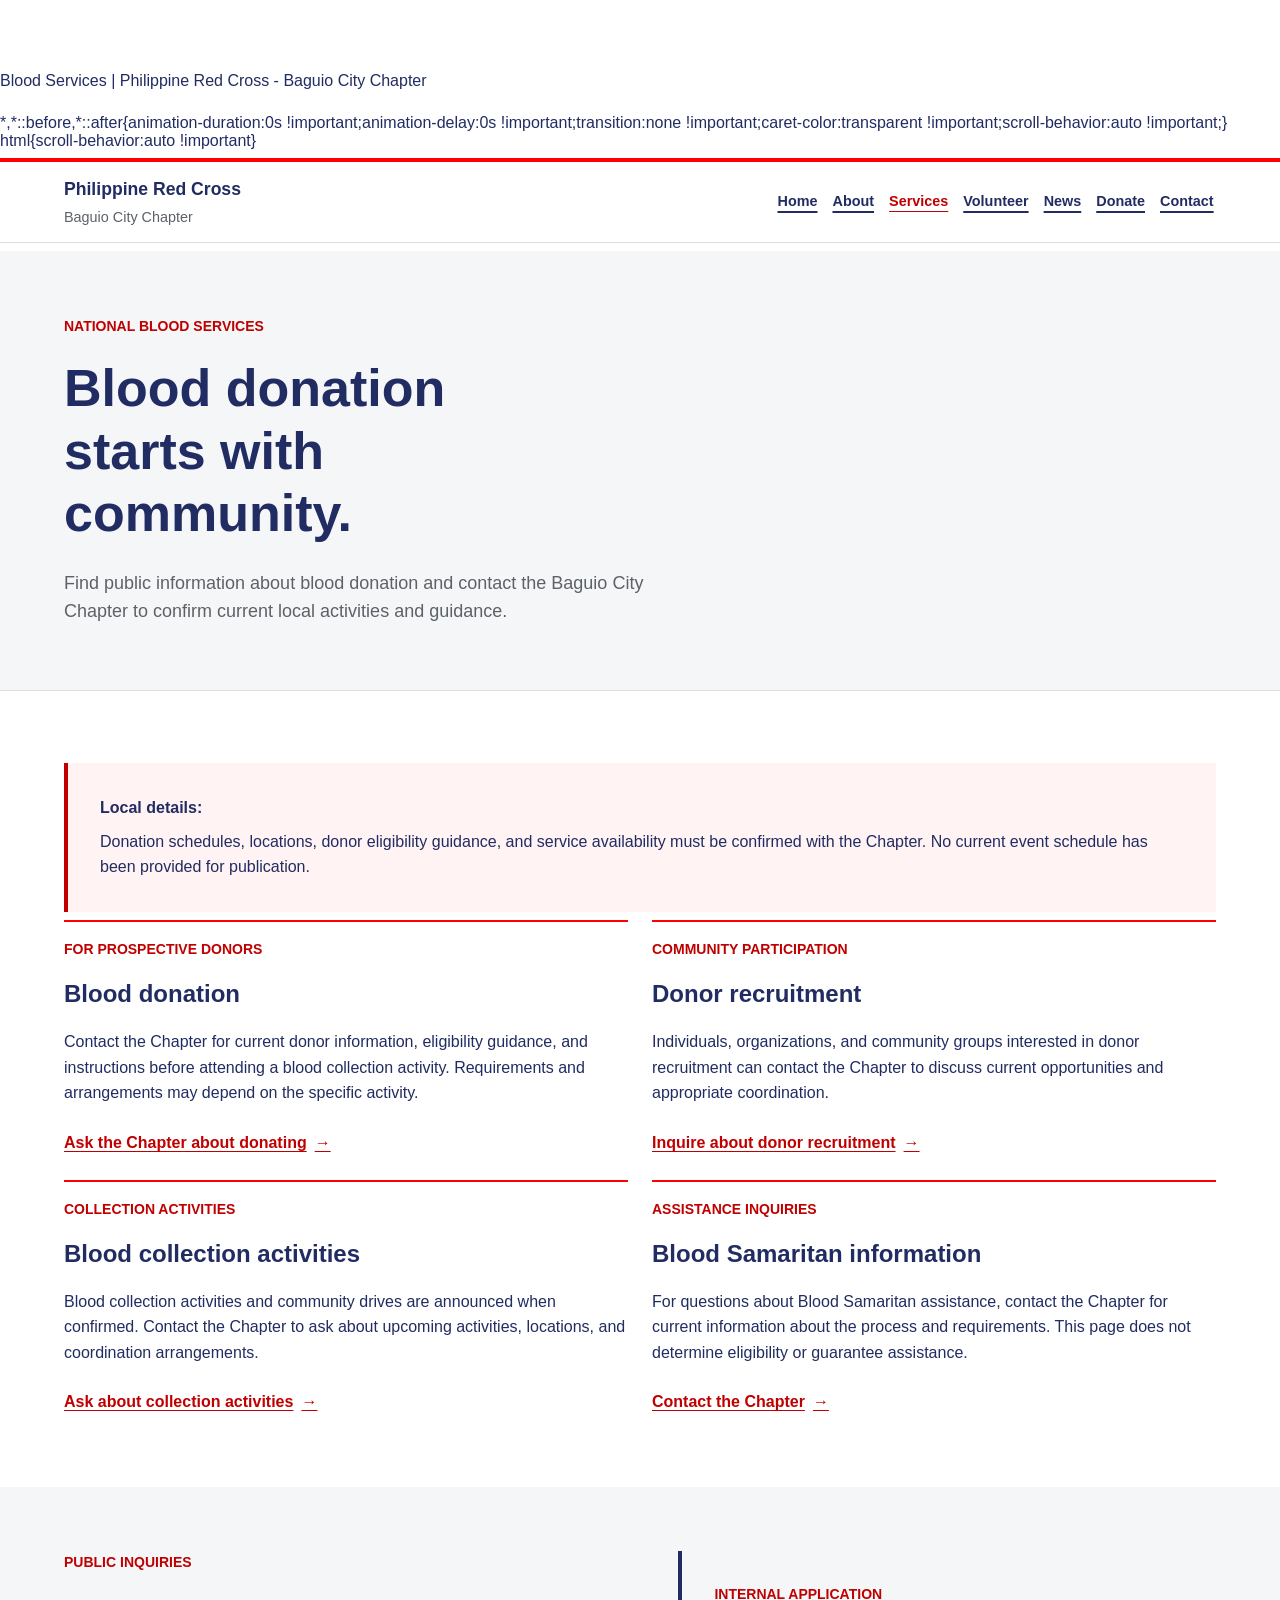
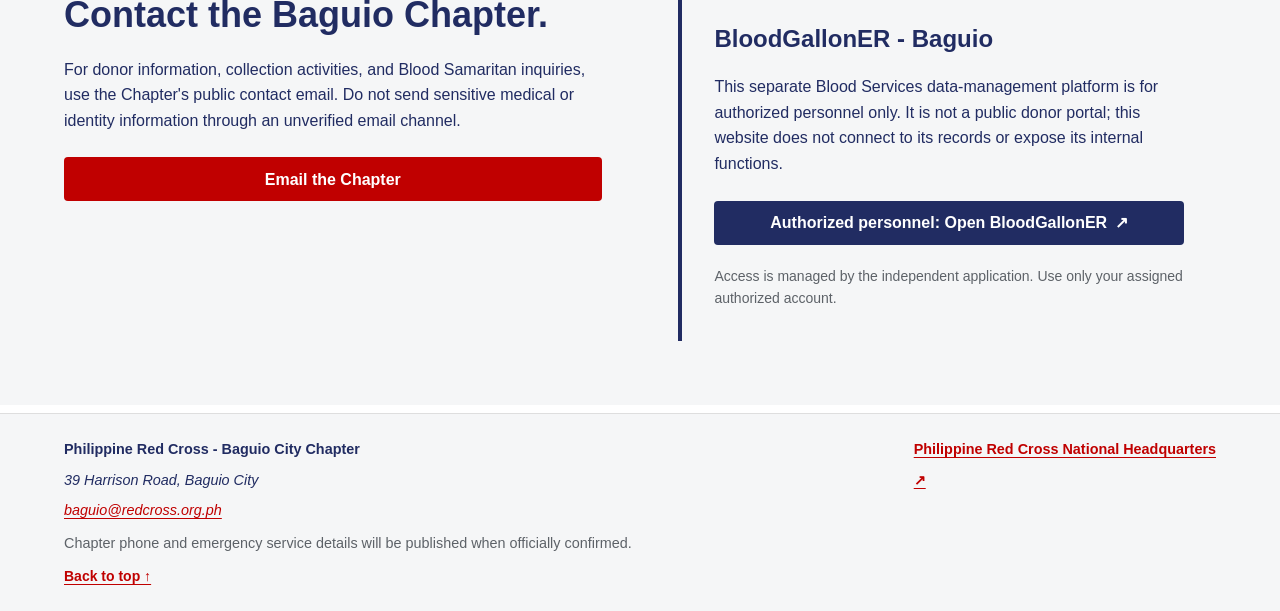
==== blood-services.html @ 1f87d124 "commit: Initial commit with project files" ====
<!doctype html>
<html lang="en">
<head>
  <meta charset="utf-8">
  <meta name="viewport" content="width=device-width, initial-scale=1">
  <meta name="description" content="Public information about blood donation, donor recruitment, blood collection activities, and Blood Samaritan inquiries through the Philippine Red Cross - Baguio City Chapter.">
  <meta name="theme-color" content="#fe0000">
  <link rel="canonical" href="https://prcbaguio.org/blood-services.html">
  <meta property="og:type" content="website">
  <meta property="og:title" content="Blood Services | Philippine Red Cross - Baguio City Chapter">
  <meta property="og:description" content="Find public blood donation information and contact the Baguio City Chapter about local activities and assistance inquiries.">
  <meta property="og:url" content="https://prcbaguio.org/blood-services.html">
  <title>Blood Services | Philippine Red Cross - Baguio City Chapter</title>
  <link rel="stylesheet" href="css/style.css">
  <script src="js/script.js" defer></script>
</head>
<body>
  <a class="skip-link" href="#main-content">Skip to content</a>
  <header class="site-header">
    <div class="site-header__inner">
      <a class="brand" href="index.html#top" aria-label="Philippine Red Cross - Baguio City Chapter, home"><span class="brand__name">Philippine Red Cross</span><span class="brand__chapter">Baguio City Chapter</span></a>
      <button class="menu-toggle" type="button" aria-expanded="false" aria-controls="primary-menu" aria-label="Open navigation" hidden><span aria-hidden="true"></span><span aria-hidden="true"></span><span aria-hidden="true"></span></button>
      <nav class="primary-nav" id="primary-menu" aria-label="Primary navigation">
        <a class="primary-nav__link" href="index.html#top">Home</a><a class="primary-nav__link" href="about.html">About</a>
        <details class="nav-dropdown" aria-current="page"><summary class="primary-nav__link">Services</summary><div class="nav-dropdown__menu"><a href="blood-services.html" aria-current="page">Blood Services</a><a href="training.html">Safety Services (Trainings)</a><a href="emergency-services.html">Safety Services (EMS)</a><a href="services.html">All services</a></div></details>
        <a class="primary-nav__link" href="volunteer.html">Volunteer</a><a class="primary-nav__link" href="news.html">News</a><a class="primary-nav__link" href="donate.html">Donate</a><a class="primary-nav__link" href="contact.html">Contact</a>
      </nav>
    </div>
  </header>
  <main id="main-content">
    <section class="page-intro">
      <div class="container page-intro__inner">
        <p class="eyebrow">National Blood Services</p>
        <h1>Blood donation starts with community.</h1>
        <p class="lead">Find public information about blood donation and contact the Baguio City Chapter to confirm current local activities and guidance.</p>
      </div>
    </section>
    <section class="section">
      <div class="container">
        <div class="notice notice--red"><strong>Local details:</strong> Donation schedules, locations, donor eligibility guidance, and service availability must be confirmed with the Chapter. No current event schedule has been provided for publication.</div>
        <div class="grid grid--2 blood-info-grid">
          <article class="service-detail">
            <p class="eyebrow">For prospective donors</p>
            <h2>Blood donation</h2>
            <p>Contact the Chapter for current donor information, eligibility guidance, and instructions before attending a blood collection activity. Requirements and arrangements may depend on the specific activity.</p>
            <a class="text-link" href="mailto:baguio@redcross.org.ph?subject=Blood%20donation%20inquiry">Ask the Chapter about donating <span aria-hidden="true">→</span></a>
          </article>
          <article class="service-detail">
            <p class="eyebrow">Community participation</p>
            <h2>Donor recruitment</h2>
            <p>Individuals, organizations, and community groups interested in donor recruitment can contact the Chapter to discuss current opportunities and appropriate coordination.</p>
            <a class="text-link" href="mailto:baguio@redcross.org.ph?subject=Blood%20donor%20recruitment%20inquiry">Inquire about donor recruitment <span aria-hidden="true">→</span></a>
          </article>
          <article class="service-detail">
            <p class="eyebrow">Collection activities</p>
            <h2>Blood collection activities</h2>
            <p>Blood collection activities and community drives are announced when confirmed. Contact the Chapter to ask about upcoming activities, locations, and coordination arrangements.</p>
            <a class="text-link" href="mailto:baguio@redcross.org.ph?subject=Blood%20collection%20activity%20inquiry">Ask about collection activities <span aria-hidden="true">→</span></a>
          </article>
          <article class="service-detail">
            <p class="eyebrow">Assistance inquiries</p>
            <h2>Blood Samaritan information</h2>
            <p>For questions about Blood Samaritan assistance, contact the Chapter for current information about the process and requirements. This page does not determine eligibility or guarantee assistance.</p>
            <a class="text-link" href="mailto:baguio@redcross.org.ph?subject=Blood%20Samaritan%20inquiry">Contact the Chapter <span aria-hidden="true">→</span></a>
          </article>
        </div>
      </div>
    </section>
    <section class="section section--muted">
      <div class="container grid grid--2 content-grid">
        <div>
          <p class="eyebrow">Public inquiries</p>
          <h2>Contact the Baguio Chapter.</h2>
          <p>For donor information, collection activities, and Blood Samaritan inquiries, use the Chapter's public contact email. Do not send sensitive medical or identity information through an unverified email channel.</p>
          <a class="button" href="mailto:baguio@redcross.org.ph?subject=Blood%20Services%20inquiry">Email the Chapter</a>
        </div>
        <aside class="platform-access">
          <p class="eyebrow">Internal application</p>
          <h2>BloodGallonER - Baguio</h2>
          <p>This separate Blood Services data-management platform is for authorized personnel only. It is not a public donor portal; this website does not connect to its records or expose its internal functions.</p>
          <a class="button button--secondary" href="https://143redcrossbaguio-netizen.github.io/bloodgalloner-baguio/dashboard.html" target="_blank" rel="noopener noreferrer">Authorized personnel: Open BloodGallonER <span aria-hidden="true">↗</span></a>
          <p class="platform-access__note">Access is managed by the independent application. Use only your assigned authorized account.</p>
        </aside>
      </div>
    </section>
  </main>
  <footer class="site-footer">
    <div class="site-footer__inner">
      <div class="site-footer__top"><div><p class="site-footer__name">Philippine Red Cross - Baguio City Chapter</p><address>39 Harrison Road, Baguio City<br><a href="mailto:baguio@redcross.org.ph">baguio@redcross.org.ph</a></address></div><a class="site-footer__national" href="https://redcross.org.ph/" target="_blank" rel="noopener noreferrer">Philippine Red Cross National Headquarters <span aria-hidden="true">↗</span></a></div>
      <p class="site-footer__note">Chapter phone and emergency service details will be published when officially confirmed.</p>
      <a class="back-to-top" href="#main-content">Back to top ↑</a>
    </div>
  </footer>
</body>
</html>
---- css/style.css ----
:root {
  color-scheme: light;
  --color-red: #fe0000;
  --color-red-strong: #c00000;
  --color-ink: #212C62;
  --color-muted: #5d6268;
  --color-paper: #ffffff;
  --color-surface: #f5f6f7;
  --color-border: #dedede;
    display: grid;
    gap: var(--space-2);
  --font-body: "Trebuchet MS", "Segoe UI", sans-serif;
  --font-heading: "Trebuchet MS", "Segoe UI", sans-serif;
  --text-small: 0.875rem;
  --text-body: 1rem;
  --text-lead: 1.125rem;
  --space-1: 0.25rem;
  --space-2: 0.5rem;
  --space-3: 0.75rem;
  --space-4: 1rem;
  --space-5: 1.5rem;
  --space-6: 2rem;
  --space-7: 3rem;
  --space-8: 4rem;
  --radius-small: 4px;
  --radius-medium: 8px;
  --shadow-card: 0 2px 10px rgb(33 44 98 / 8%);
  --content-width: 72rem;
  --narrow-width: 46rem;
  font-family: var(--font-body);
  color: var(--color-ink);
  background: var(--color-paper);
}

* {
  box-sizing: border-box;
    display: grid;
    gap: var(--space-2);
}

body {
  min-width: 20rem;
  min-height: 100vh;
  margin: 0;
  display: flex;
  flex-direction: column;
  font-size: var(--text-body);
  line-height: 1.6;
}

a {
  color: var(--color-red-strong);
  text-underline-offset: 0.18em;
}

a:hover {
  text-decoration-thickness: 2px;
}

button,
input,
select,
textarea {
  font: inherit;
}

img {
  max-width: 100%;
  height: auto;
}

h1,
h2,
h3,
h4 {
  margin-block: 0 var(--space-3);
  font-family: var(--font-heading);
  line-height: 1.2;
}

h1 {
  font-size: clamp(2rem, 5vw, 3.25rem);
}

h2 {
  font-size: clamp(1.5rem, 3vw, 2.25rem);
}

h3 {
  font-size: 1.25rem;
}

p {
  margin-block: 0 var(--space-4);
}

a:focus-visible {
  outline: 3px solid var(--color-focus);
  outline-offset: 3px;
}

button:focus-visible,
input:focus-visible,
select:focus-visible,
textarea:focus-visible {
  outline: 3px solid var(--color-focus);
  outline-offset: 3px;
}

.container {
  width: min(100% - 2rem, var(--content-width));
  margin-inline: auto;
}

.container--narrow {
  width: min(100% - 2rem, var(--narrow-width));
  margin-inline: auto;
}

.section {
  padding-block: var(--space-8);
}

.section--muted {
  background: var(--color-surface);
}

.eyebrow {
  margin: 0 0 var(--space-3);
  color: var(--color-red-strong);
  font-size: var(--text-small);
  font-weight: 700;
  text-transform: uppercase;
}

.lead {
  max-width: 58ch;
  color: var(--color-muted);
  font-size: var(--text-lead);
}

.stack > * + * {
  margin-block-start: var(--space-4);
}

.cluster {
  display: flex;
  flex-wrap: wrap;
  align-items: center;
  gap: var(--space-3);
}

.grid {
  display: grid;
  gap: var(--space-5);
}

.grid--2 {
  grid-template-columns: repeat(2, minmax(0, 1fr));
}

.grid--3 {
  grid-template-columns: repeat(3, minmax(0, 1fr));
}

.button {
  min-height: 2.75rem;
  display: inline-flex;
  align-items: center;
  justify-content: center;
  gap: var(--space-2);
  padding: 0.65rem 1rem;
  border: 2px solid transparent;
  border-radius: var(--radius-small);
  background: var(--color-red-strong);
  color: var(--color-paper);
  font-weight: 700;
  line-height: 1.2;
  text-align: center;
  text-decoration: none;
  cursor: pointer;
  transition: background-color 160ms ease, border-color 160ms ease, color 160ms ease;
}

.button:hover {
  background: #990000;
  color: var(--color-paper);
  text-decoration: none;
}

.button--secondary {
  background: var(--color-ink);
}

.button--secondary:hover {
  background: #151d46;
}

.button--outline {
  border-color: var(--color-ink);
  background: transparent;
  color: var(--color-ink);
}

.button--outline:hover {
  background: var(--color-ink);
  color: var(--color-paper);
}

.button:disabled,
.button[aria-disabled="true"] {
  opacity: 0.6;
  cursor: not-allowed;
}

.card {
  padding: var(--space-5);
  border: 1px solid var(--color-border);
  border-radius: var(--radius-medium);
  background: var(--color-paper);
  box-shadow: var(--shadow-card);
}

.card__title {
  margin: 0 0 var(--space-2);
  font-size: 1.25rem;
}

.card__body {
  margin: 0;
  color: var(--color-muted);
}

.skip-link {
  position: absolute;
  top: 0.5rem;
  left: 0.5rem;
  z-index: 1;
  padding: var(--space-3) var(--space-4);
  transform: translateY(-160%);
  background: var(--color-paper);
  box-shadow: var(--shadow-card);
}

.skip-link:focus {
  transform: translateY(0);
}

.site-header {
  border-bottom: 1px solid var(--color-border);
  border-top: 0.3rem solid var(--color-red);
}

.site-header__inner,
.site-footer__inner {
  width: min(100% - 2rem, var(--content-width));
  margin-inline: auto;
}

.site-header__inner {
  min-height: 5rem;
  display: flex;
  align-items: center;
  justify-content: space-between;
  gap: 1.5rem;
}

.brand {
  display: grid;
  gap: 0.15rem;
  color: inherit;
  text-decoration: none;
}

.brand__name {
  font-size: 1.1rem;
  font-weight: 700;
}

.brand__chapter {
  color: var(--color-muted);
  font-size: 0.9rem;
}

.primary-nav__link {
  display: inline-block;
  padding: 0.7rem 0.15rem;
  color: var(--color-ink);
  font-weight: 700;
  font-size: 0.9rem;
  white-space: nowrap;
  text-decoration-thickness: 0.15em;
  text-underline-offset: 0.35em;
}

.primary-nav {
  display: flex;
  align-items: center;
  gap: clamp(0.25rem, 0.8vw, 0.75rem);
}

.nav-dropdown {
  position: relative;
}

.nav-dropdown > summary {
  list-style: none;
  cursor: pointer;
}

.nav-dropdown > summary::-webkit-details-marker {
  display: none;
}

.nav-dropdown > summary::after {
  width: 0.45rem;
  height: 0.45rem;
  display: inline-block;
  margin-left: 0.3rem;
  border-right: 1.5px solid currentColor;
  border-bottom: 1.5px solid currentColor;
  transform: translateY(-0.15rem) rotate(45deg);
}

.nav-dropdown[open] > summary::after {
  transform: translateY(0.1rem) rotate(225deg);
}

.nav-dropdown[aria-current="page"] > summary {
  color: var(--color-red-strong);
  text-decoration: underline;
}

.nav-dropdown__menu {
  position: absolute;
  top: calc(100% + 0.25rem);
  right: 0;
  z-index: 5;
  min-width: 13rem;
  display: grid;
  gap: 0.15rem;
  padding: var(--space-2);
  border: 1px solid var(--color-border);
  background: var(--color-paper);
  box-shadow: var(--shadow-card);
}

.nav-dropdown__menu a {
  padding: var(--space-2) var(--space-3);
  color: var(--color-ink);
  font-size: var(--text-small);
  text-decoration: none;
}

.nav-dropdown__menu a:hover,
.nav-dropdown__menu a:focus-visible {
  background: var(--color-surface);
  color: var(--color-red-strong);
}

.primary-nav__link[aria-current="page"] {
  color: var(--color-red-strong);
  text-decoration: underline;
}

.menu-toggle {
  display: none;
}

.site-footer {
  border-top: 1px solid var(--color-border);
  background: var(--color-surface);
}

.site-footer__inner {
  padding-block: 1.5rem;
  display: grid;
  gap: 0.65rem;
  font-size: 0.9rem;
}

.site-footer__inner p,
.site-footer__inner address {
  margin: 0;
  line-height: 1.55;
}

.site-footer__name {
  font-weight: 700;
}

.site-footer__note {
  color: var(--color-muted);
}

.announcement-banner {
  border-block: 1px solid #e8b7b7;
  background: #fff3f3;
}

.announcement-banner__inner {
  display: flex;
  align-items: baseline;
  gap: var(--space-4);
  padding-block: var(--space-3);
}

.announcement-banner__label {
  flex: 0 0 auto;
  margin: 0;
  color: var(--color-red-strong);
  font-size: var(--text-small);
  font-weight: 700;
  text-transform: uppercase;
}

.announcement-banner__message {
  margin: 0;
}

html {
  scroll-padding-top: 1rem;
}

.hero {
  position: relative;
  overflow: hidden;
  background: var(--color-paper);
}

.hero__inner {
  min-height: min(44rem, calc(100svh - 5rem));
  display: grid;
  grid-template-columns: minmax(0, 1fr) minmax(20rem, 0.9fr);
  align-items: center;
  gap: clamp(2rem, 5vw, 5rem);
  padding-block: var(--space-7);
}

.hero__content {
  padding-block: var(--space-5);
}

.hero h1 {
  max-width: 15ch;
  margin: 0 0 var(--space-5);
  font-size: clamp(2.75rem, 5.2vw, 4.75rem);
  line-height: 1.04;
}

.hero h1 span {
  color: var(--color-red-strong);
}

.hero__summary {
  max-width: 38rem;
  margin-bottom: var(--space-6);
  color: var(--color-muted);
  font-size: var(--text-lead);
}

.hero__actions {
  gap: var(--space-3);
}

.hero__visual {
  min-width: 0;
  margin: 0;
}

.hero__visual img {
  width: 100%;
  aspect-ratio: 4 / 4.6;
  display: block;
  object-fit: cover;
  background: var(--color-surface);
}

.hero__visual figcaption {
  padding-top: var(--space-2);
  color: var(--color-muted);
  font-size: 0.75rem;
}

.hero__rule {
  height: 0.35rem;
  background: linear-gradient(90deg, var(--color-red) 0 28%, var(--color-ink) 28% 100%);
}

.intro__grid,
.support__grid,
.updates__inner {
  display: grid;
  grid-template-columns: minmax(0, 0.85fr) minmax(0, 1.15fr);
  align-items: start;
  gap: clamp(2rem, 7vw, 7rem);
}

.intro h2,
.support h2,
.updates h2,
.get-involved h2,
.emergency h2 {
  max-width: 17ch;
}

.intro__copy > :last-child,
.support__block > :last-child {
  margin-bottom: 0;
}

.text-link {
  display: inline-flex;
  align-items: baseline;
  gap: var(--space-2);
  font-weight: 700;
}

.section-heading {
  display: flex;
  align-items: end;
  justify-content: space-between;
  gap: var(--space-6);
  margin-bottom: var(--space-6);
}

.section-heading h2 {
  margin-bottom: 0;
}

.section-heading__note {
  max-width: 34rem;
  margin: 0;
  color: var(--color-muted);
  font-size: var(--text-small);
}

.service-grid {
  row-gap: var(--space-6);
}

.service-item {
  min-width: 0;
  padding-top: var(--space-4);
  border-top: 2px solid var(--color-red);
}

.service-item__number {
  display: block;
  margin-bottom: var(--space-3);
  color: var(--color-muted);
  font-size: var(--text-small);
  font-weight: 700;
}

.service-item h3 {
  margin-bottom: var(--space-2);
}

.service-item p {
  max-width: 34ch;
  margin: 0;
  color: var(--color-muted);
}

.services__contact {
  margin-top: var(--space-7);
  padding-top: var(--space-4);
  border-top: 1px solid var(--color-border);
  display: flex;
  flex-wrap: wrap;
  align-items: center;
  justify-content: space-between;
  gap: var(--space-3);
}

.services__contact p {
  margin: 0;
  font-weight: 700;
}

.get-involved {
  background: var(--color-ink);
  color: var(--color-paper);
}

.get-involved .eyebrow {
  color: #ffe083;
}

.get-involved__inner {
  display: grid;
  grid-template-columns: minmax(0, 1fr) minmax(18rem, 0.8fr);
  align-items: center;
  gap: clamp(2rem, 7vw, 7rem);
}

.get-involved__inner h2 {
  margin-bottom: 0;
  color: var(--color-paper);
}

.get-involved__copy p {
  max-width: 42rem;
  color: #f0f1f8;
}

.button--light {
  background: var(--color-paper);
  color: var(--color-ink);
}

.button--light:hover {
  background: #e8eaf2;
  color: var(--color-ink);
}

.support__grid {
  align-items: stretch;
}

.support__block {
  padding-block: var(--space-3);
}

.support__aside {
  padding: clamp(1.5rem, 4vw, 2.5rem);
  border-left: 4px solid var(--color-red);
  background: var(--color-surface);
}

.support__mark {
  display: block;
  margin-bottom: var(--space-4);
  color: var(--color-red-strong);
  font-size: var(--text-small);
  font-weight: 700;
}

.support__aside h3 {
  font-size: 1.5rem;
}

.support__aside p:not(.eyebrow) {
  color: var(--color-muted);
}

.support__aside .button {
  max-width: 100%;
}

.updates__inner {
  align-items: center;
}

.updates__empty {
  padding-left: var(--space-5);
  border-left: 3px solid var(--color-border);
}

.updates__empty p {
  margin-bottom: var(--space-3);
  color: var(--color-muted);
}

.emergency {
  border-top: 0.35rem solid var(--color-red);
  background: #fff3f3;
}

.emergency__inner {
  min-height: 12rem;
  display: flex;
  align-items: center;
  justify-content: space-between;
  gap: var(--space-6);
  padding-block: var(--space-6);
}

.emergency h2 {
  margin-bottom: var(--space-2);
  font-size: 1.5rem;
}

.emergency__inner > div > p:last-child {
  max-width: 52rem;
  margin: 0;
  color: var(--color-muted);
}

.site-footer__top {
  display: flex;
  align-items: start;
  justify-content: space-between;
  gap: var(--space-6);
}

.site-footer__national {
  font-weight: 700;
}

.back-to-top {
  justify-self: start;
  font-size: var(--text-small);
  font-weight: 700;
}

.page-intro {
  border-bottom: 1px solid var(--color-border);
  background: var(--color-surface);
}

.page-intro__inner {
  padding-block: var(--space-8);
}

.page-intro h1 {
  max-width: 18ch;
  margin-bottom: var(--space-4);
}

.page-intro .lead {
  margin-bottom: 0;
}

.content-grid {
  align-items: start;
  gap: clamp(2rem, 6vw, 5rem);
}

.service-detail-grid,
.training-grid {
  gap: var(--space-6);
  margin-top: var(--space-6);
}

.service-detail {
  padding-top: var(--space-4);
  border-top: 2px solid var(--color-red);
}

.service-detail h2 {
  font-size: 1.5rem;
}

.service-detail > :last-child {
  margin-bottom: 0;
}

.notice {
  padding: clamp(1.25rem, 3vw, 2rem);
  border-left: 4px solid var(--color-ink);
  background: var(--color-surface);
}

.notice--red {
  border-color: var(--color-red-strong);
  background: #fff3f3;
}

.notice h2 {
  font-size: 1.35rem;
}

.notice > :last-child {
  margin-bottom: 0;
}

.platform-access {
  padding: clamp(1.25rem, 3vw, 2rem);
  border-left: 4px solid var(--color-ink);
  background: var(--color-surface);
}

.platform-access h2 {
  font-size: 1.5rem;
}

.platform-access .button {
  max-width: 100%;
}

.platform-access__note {
  margin: var(--space-3) 0 0;
  color: var(--color-muted);
  font-size: var(--text-small);
}

.placeholder-note {
  color: var(--color-muted);
  font-style: italic;
}

.principle-grid {
  margin-top: var(--space-5);
}

.principle-item {
  padding-top: var(--space-3);
  border-top: 1px solid var(--color-border);
}

.principle-item h3 {
  margin-bottom: var(--space-2);
}

.principle-item p {
  margin: 0;
  color: var(--color-muted);
}

.check-list,
.step-list {
  display: grid;
  gap: var(--space-3);
  padding-left: 1.25rem;
}

.step-list li::marker {
  color: var(--color-red-strong);
  font-weight: 700;
}

.training-item {
  display: flex;
  flex-direction: column;
  align-items: flex-start;
}

.training-item h2 {
  font-size: 1.4rem;
}

.training-item dl {
  width: 100%;
  display: grid;
  grid-template-columns: minmax(8rem, 0.7fr) minmax(0, 1.3fr);
  gap: var(--space-2) var(--space-3);
  margin: 0 0 var(--space-4);
  padding-top: var(--space-3);
  border-top: 1px solid var(--color-border);
  font-size: var(--text-small);
}

.training-item dt {
  font-weight: 700;
}

.training-item dd {
  margin: 0;
  color: var(--color-muted);
}

.training-item .text-link {
  margin-top: auto;
}

.faq-list {
  border-top: 1px solid var(--color-border);
}

.faq-list details {
  padding-block: var(--space-3);
  border-bottom: 1px solid var(--color-border);
}

.faq-list summary {
  color: var(--color-ink);
  font-weight: 700;
  cursor: pointer;
}

.faq-list details p {
  margin: var(--space-3) 0 0;
  color: var(--color-muted);
}

.news-empty {
  max-width: 54rem;
  padding: var(--space-5) 0 var(--space-5) var(--space-5);
  border-left: 4px solid var(--color-red);
}

.news-empty h2 {
  font-size: 1.6rem;
}

.news-empty > :last-child {
  margin-bottom: 0;
  color: var(--color-muted);
}

.news-grid {
  display: grid;
  grid-template-columns: repeat(2, minmax(0, 1fr));
  gap: var(--space-5);
}

.news-item__meta {
  margin-bottom: var(--space-2);
  color: var(--color-muted);
  font-size: var(--text-small);
}

.news-item__title {
  margin-bottom: var(--space-3);
}

.contact-address {
  margin-bottom: var(--space-4);
  font-style: normal;
}

.map-panel {
  min-width: 0;
}

.map-embed {
  width: 100%;
  min-height: 20rem;
  display: block;
  border: 0;
  background: var(--color-surface);
}

.inquiry-panel {
  min-width: 0;
}

.site-form {
  display: grid;
  gap: 0;
  margin-top: var(--space-5);
}

.form-field,
.form-group {
  display: grid;
  gap: var(--space-2);
}

.form-group {
  display: block;
  margin-bottom: 20px;
}

.form-field label,
.form-group > label:not(.consent-field),
.consent-field {
  font-weight: 700;
}

.form-group > label:not(.consent-field) {
  display: block;
  margin-bottom: 8px;
  font-weight: 600;
}

.form-field input,
.form-field select,
.form-field textarea,
.form-group input:not([type="checkbox"]):not([type="hidden"]),
.form-group select,
.form-group textarea {
  width: 100%;
  min-height: 2.75rem;
  padding: 12px;
  border: 1px solid #9a9da7;
  border-radius: 6px;
  background: var(--color-paper);
  color: var(--color-ink);
}

.form-field textarea,
.form-group textarea {
  min-height: 9rem;
  resize: vertical;
}

.form-group input:focus,
.form-group select:focus,
.form-group textarea:focus,
.form-group input:focus-visible,
.form-group select:focus-visible,
.form-group textarea:focus-visible {
  outline: 2px solid #c8102e;
  border-color: #c8102e;
}

.field-hint,
.privacy-note {
  color: var(--color-muted);
  font-size: var(--text-small);
}

.consent-field {
  display: grid;
  grid-template-columns: 1.25rem minmax(0, 1fr);
  align-items: start;
  gap: var(--space-3);
  font-size: var(--text-small);
}

.consent-field input {
  width: 1.15rem;
  height: 1.15rem;
  margin: 0.15rem 0 0;
  accent-color: var(--color-red-strong);
}

.privacy-note {
  margin: 0;
}

.site-form > .privacy-note {
  margin-bottom: 20px;
}

.form-status {
  margin: 0;
  padding: var(--space-3);
  border-left: 3px solid var(--color-ink);
  background: var(--color-surface);
}

#submitButton {
  border: 0;
  border-radius: 6px;
  padding: 13px 24px;
  background: #c8102e;
  color: #ffffff;
  font: inherit;
  font-weight: 600;
  cursor: pointer;
}

#submitButton:disabled {
  opacity: 0.6;
  cursor: not-allowed;
}

#formStatus {
  margin-top: 15px;
}

.form-status[data-state="success"] {
  border-color: #287044;
  background: #edf7f0;
}

.form-status[data-state="error"] {
  border-color: var(--color-red-strong);
  background: #fff3f3;
}

.form-status[data-state="pending"] {
  border-color: var(--color-ink);
}

.form-response-frame {
  position: absolute;
  width: 1px;
  height: 1px;
  border: 0;
  clip-path: inset(50%);
  white-space: nowrap;
}

.form-honeypot {
  position: absolute;
  left: -10000px;
  width: 1px;
  height: 1px;
  overflow: hidden;
  clip-path: inset(50%);
  white-space: nowrap;
}

@media (prefers-reduced-motion: no-preference) {
  html {
    scroll-behavior: smooth;
  }
}

@media (max-width: 62rem) {
  .site-header__inner {
    position: relative;
    flex-wrap: wrap;
    padding-block: var(--space-3);
  }

  .menu-toggle:not([hidden]) {
    width: 2.75rem;
    height: 2.75rem;
    display: grid;
    place-content: center;
    gap: 0.3rem;
    border: 1px solid var(--color-border);
    border-radius: var(--radius-small);
    background: var(--color-paper);
    color: var(--color-ink);
    cursor: pointer;
  }

  .menu-toggle span {
    width: 1.2rem;
    height: 2px;
    display: block;
    background: currentColor;
  }

  .primary-nav {
    width: 100%;
    flex-direction: column;
    align-items: stretch;
    gap: 0;
    padding-top: var(--space-2);
  }

  .primary-nav[data-collapsed="true"] {
    display: none;
  }

  .primary-nav__link {
    padding: var(--space-3) var(--space-2);
    border-top: 1px solid var(--color-border);
  }

  .nav-dropdown {
    border-top: 1px solid var(--color-border);
  }

  .nav-dropdown > summary {
    display: block;
    width: 100%;
  }

  .nav-dropdown__menu {
    position: static;
    min-width: 0;
    margin-left: var(--space-2);
    border: 0;
    border-left: 2px solid var(--color-red);
    box-shadow: none;
  }

  .nav-dropdown__menu a {
    display: block;
    padding-block: var(--space-3);
  }

  .hero__inner {
    min-height: 0;
    grid-template-columns: minmax(0, 1fr) minmax(16rem, 0.8fr);
    gap: var(--space-6);
  }

  .intro__grid,
  .support__grid,
  .updates__inner,
  .get-involved__inner {
    grid-template-columns: minmax(0, 1fr) minmax(0, 1.1fr);
    gap: var(--space-6);
  }

  .grid--3 {
    grid-template-columns: repeat(2, minmax(0, 1fr));
  }
}

@media (max-width: 34rem) {
  .section {
    padding-block: var(--space-7);
  }

  .hero__inner {
    grid-template-columns: 1fr;
    gap: var(--space-4);
    padding-block: var(--space-6);
  }

  .hero h1 {
    font-size: clamp(2.65rem, 13vw, 3.5rem);
  }

  .hero__visual img {
    aspect-ratio: 4 / 3;
  }

  .intro__grid,
  .support__grid,
  .updates__inner,
  .get-involved__inner {
    grid-template-columns: 1fr;
    gap: var(--space-5);
  }

  .section-heading {
    align-items: start;
    flex-direction: column;
    gap: var(--space-3);
  }

  .grid--2,
  .grid--3 {
    grid-template-columns: 1fr;
  }

  .news-grid {
    grid-template-columns: 1fr;
  }

  .training-item dl {
    grid-template-columns: 1fr;
    gap: var(--space-1);
  }

  .training-item dd {
    margin-bottom: var(--space-2);
  }

  .services__contact,
  .emergency__inner,
  .site-footer__top,
  .announcement-banner__inner {
    align-items: flex-start;
    flex-direction: column;
  }

  .announcement-banner__inner {
    gap: var(--space-1);
  }

  .emergency__inner {
    padding-block: var(--space-5);
  }

  .updates__empty {
    padding-left: var(--space-4);
  }
}

@media (prefers-reduced-motion: no-preference) {
  .skip-link {
    transition: transform 160ms ease;
  }
}

@media (prefers-reduced-motion: reduce) {
  *,
  *::before,
  *::after {
    scroll-behavior: auto !important;
    transition-duration: 0.01ms !important;
    animation-duration: 0.01ms !important;
    animation-iteration-count: 1 !important;
  }
}
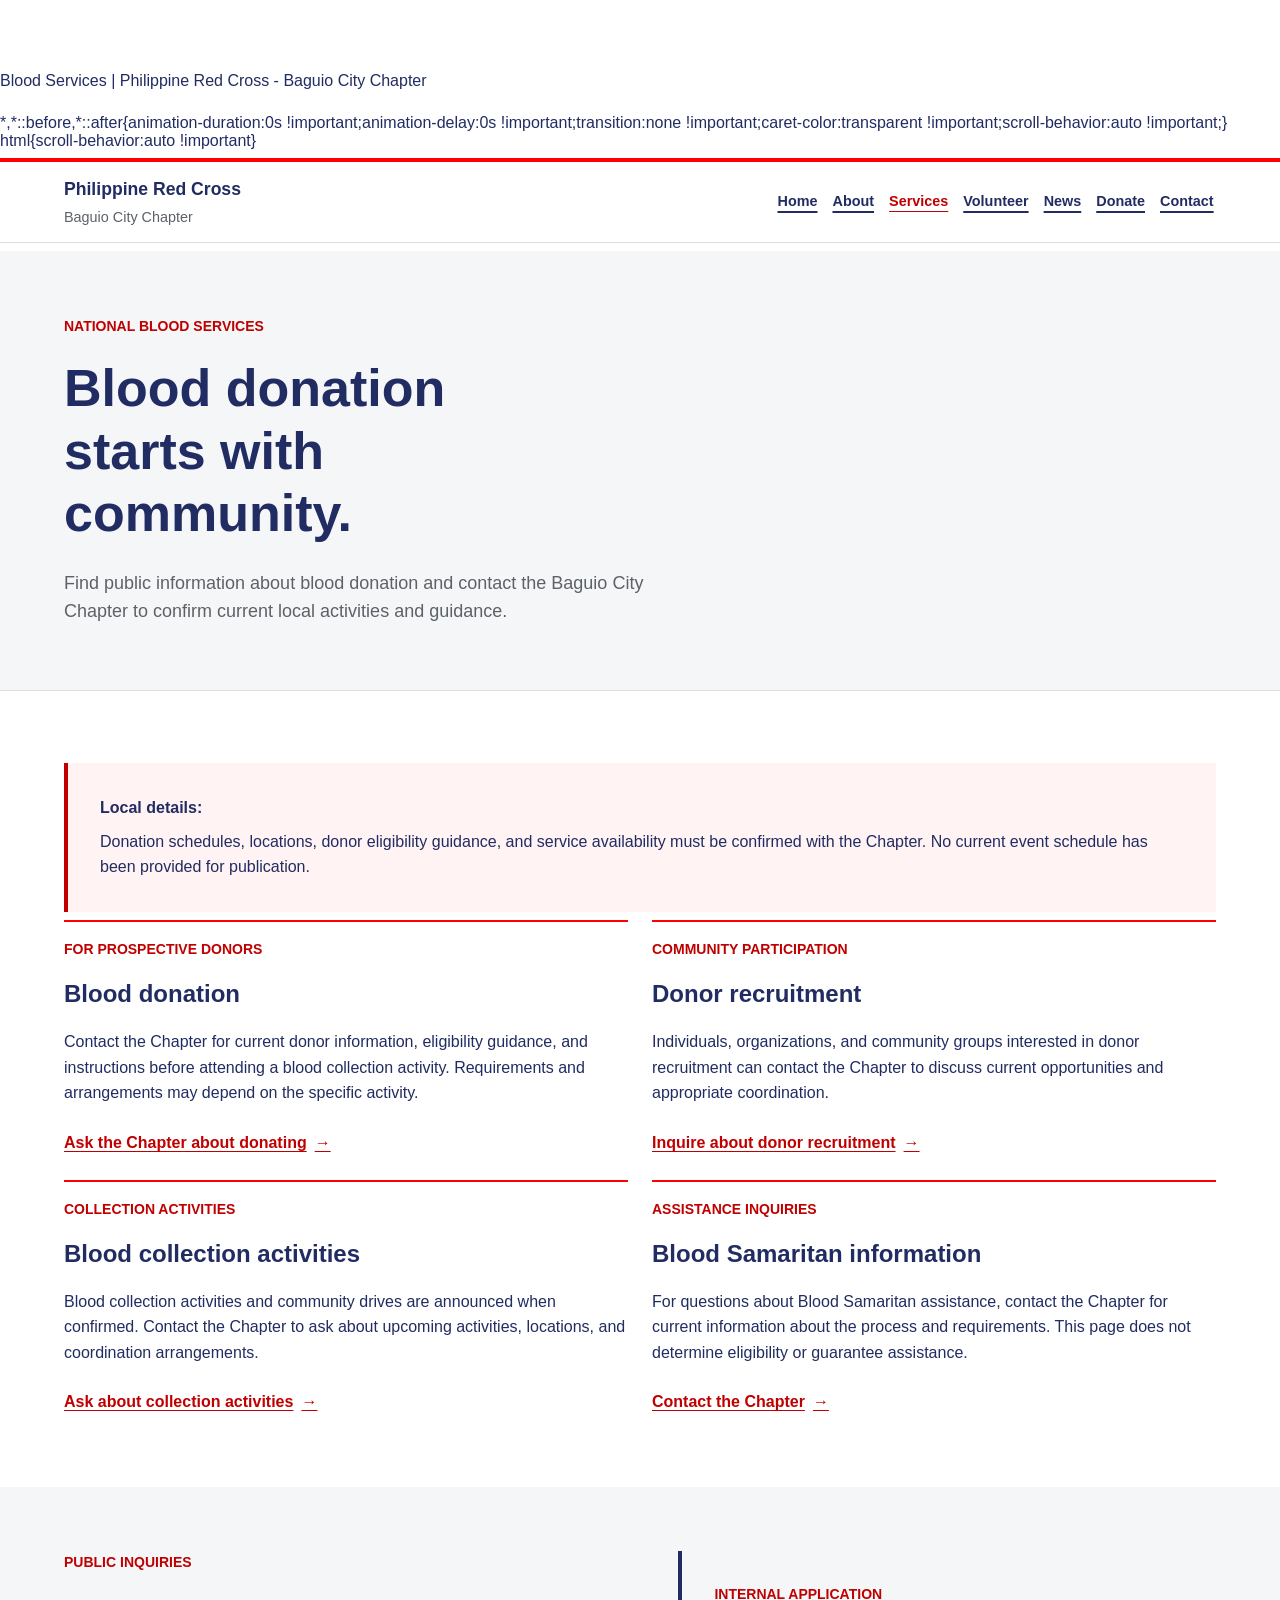
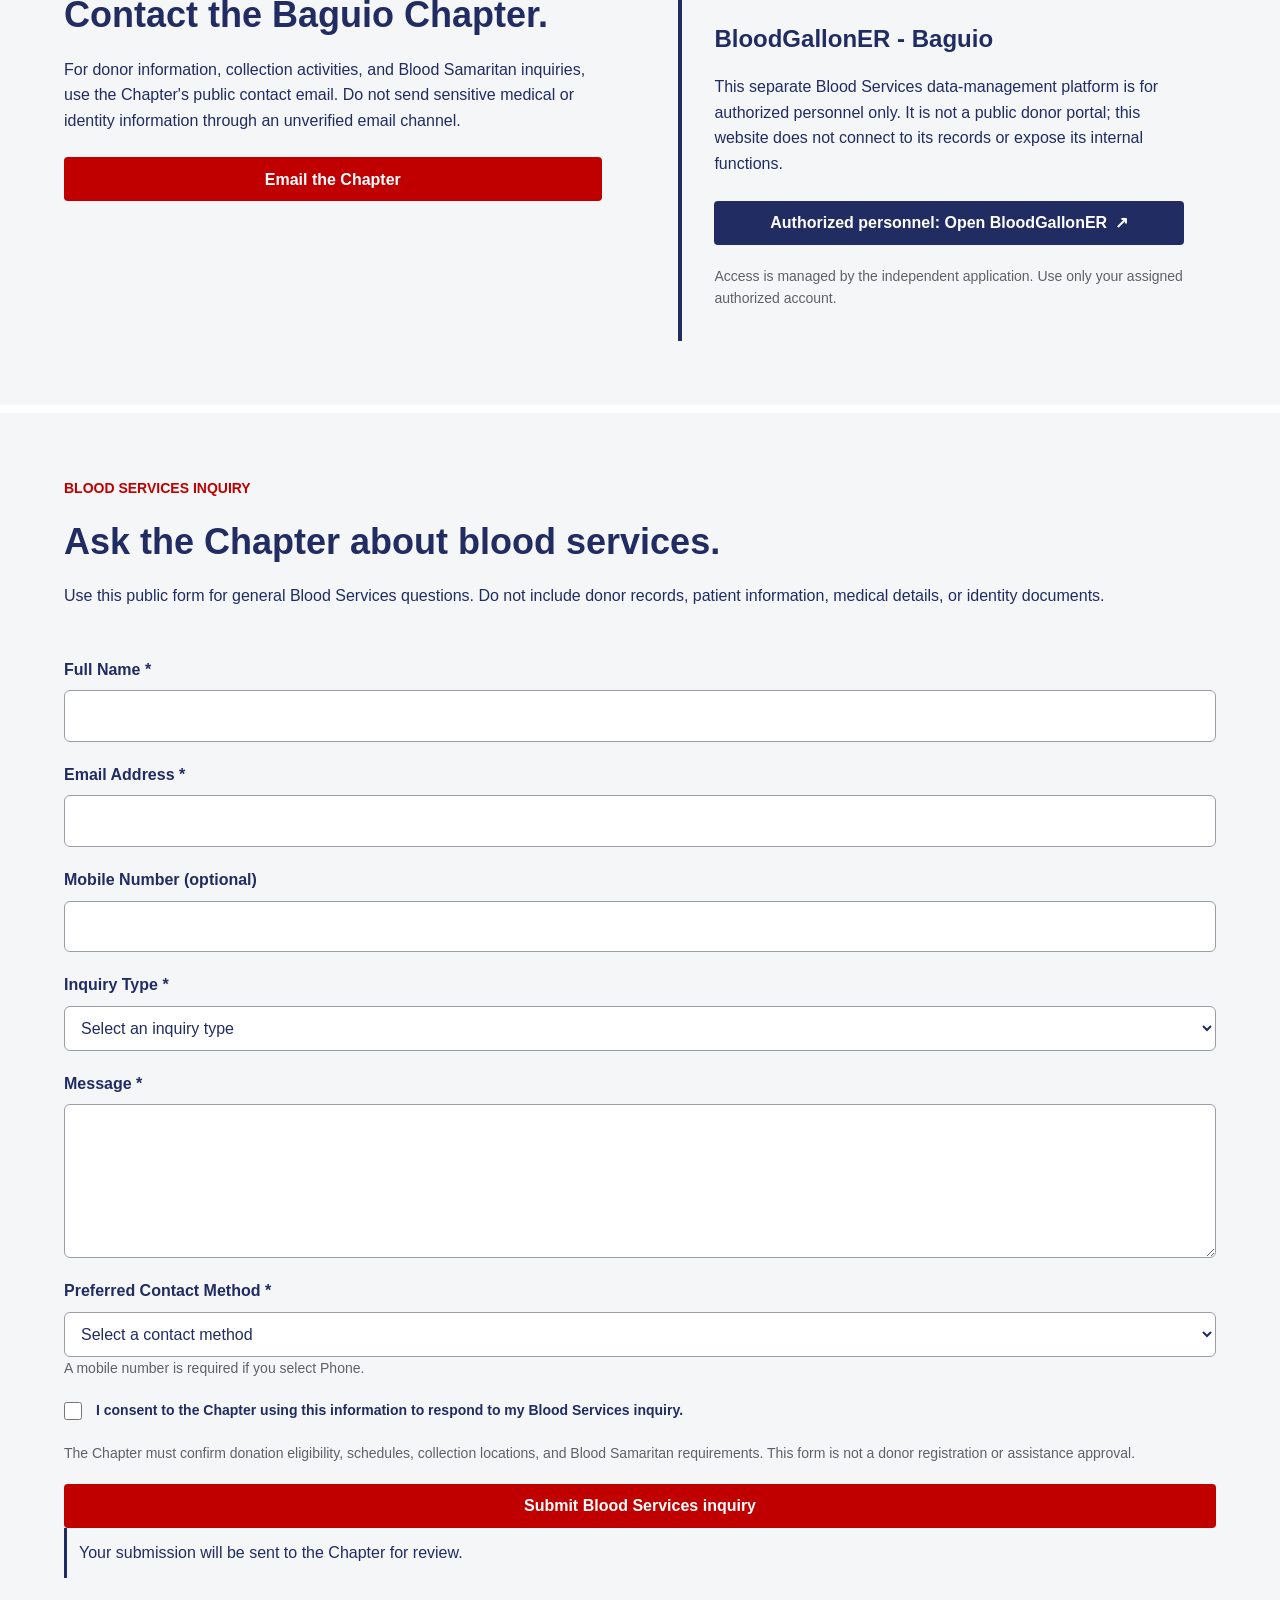
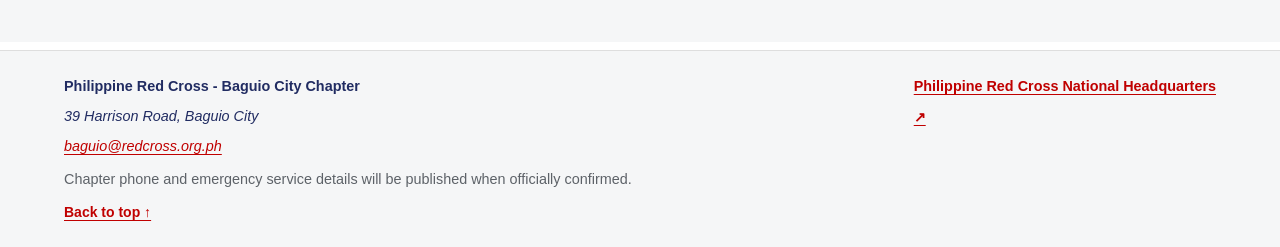
==== commit f1160fe9: "commit" ====
--- a/blood-services.html
+++ b/blood-services.html
@@ -83,6 +83,25 @@
         </aside>
       </div>
     </section>
+    <section class="section section--muted" id="blood-services-inquiry"><div class="container inquiry-panel">
+      <p class="eyebrow">Blood Services inquiry</p><h2>Ask the Chapter about blood services.</h2>
+      <p>Use this public form for general Blood Services questions. Do not include donor records, patient information, medical details, or identity documents.</p>
+      <form id="blood-services-form" class="site-form" data-prc-form="bloodServicesInquiry" data-response-frame="submissionFrame-blood" method="POST" target="submissionFrame-blood" accept-charset="UTF-8">
+        <div class="form-group"><label for="blood-name">Full Name *</label><input id="blood-name" name="fullName" maxlength="150" autocomplete="name" required></div>
+        <div class="form-group"><label for="blood-email">Email Address *</label><input id="blood-email" name="email" type="email" maxlength="254" autocomplete="email" required></div>
+        <div class="form-group"><label for="blood-phone">Mobile Number (optional)</label><input id="blood-phone" name="phone" type="tel" maxlength="40" autocomplete="tel"></div>
+        <div class="form-group"><label for="blood-inquiry-type">Inquiry Type *</label><select id="blood-inquiry-type" name="inquiryType" required><option value="">Select an inquiry type</option><option>Blood donation</option><option>Donor recruitment</option><option>Blood collection activity</option><option>Blood Samaritan information</option><option>Other</option></select></div>
+        <div class="form-group"><label for="blood-message">Message *</label><textarea id="blood-message" name="message" rows="5" maxlength="4000" required></textarea></div>
+        <div class="form-group"><label for="blood-contact-method">Preferred Contact Method *</label><select id="blood-contact-method" name="preferredContactMethod" required><option value="">Select a contact method</option><option>Email</option><option>Phone</option></select><span class="field-hint">A mobile number is required if you select Phone.</span></div>
+        <div class="form-honeypot" aria-hidden="true"><label for="blood-website">Website</label><input id="blood-website" name="website" tabindex="-1" autocomplete="off"></div>
+        <input type="hidden" name="formType" value="bloodServicesInquiry"><input type="hidden" name="startedAt"><input type="hidden" name="requestId">
+        <div class="form-group"><label class="consent-field"><input type="checkbox" name="privacyConsent" value="yes" required><span>I consent to the Chapter using this information to respond to my Blood Services inquiry.</span></label></div>
+        <p class="privacy-note">The Chapter must confirm donation eligibility, schedules, collection locations, and Blood Samaritan requirements. This form is not a donor registration or assistance approval.</p>
+        <button class="button" type="submit" data-form-submit>Submit Blood Services inquiry</button>
+        <p class="form-status" data-form-status role="status" aria-live="polite" aria-atomic="true">Preparing form...</p>
+      </form>
+      <iframe class="form-response-frame" name="submissionFrame-blood" title="Blood Services inquiry response" aria-hidden="true" tabindex="-1"></iframe>
+    </div></section>
   </main>
   <footer class="site-footer">
     <div class="site-footer__inner">
